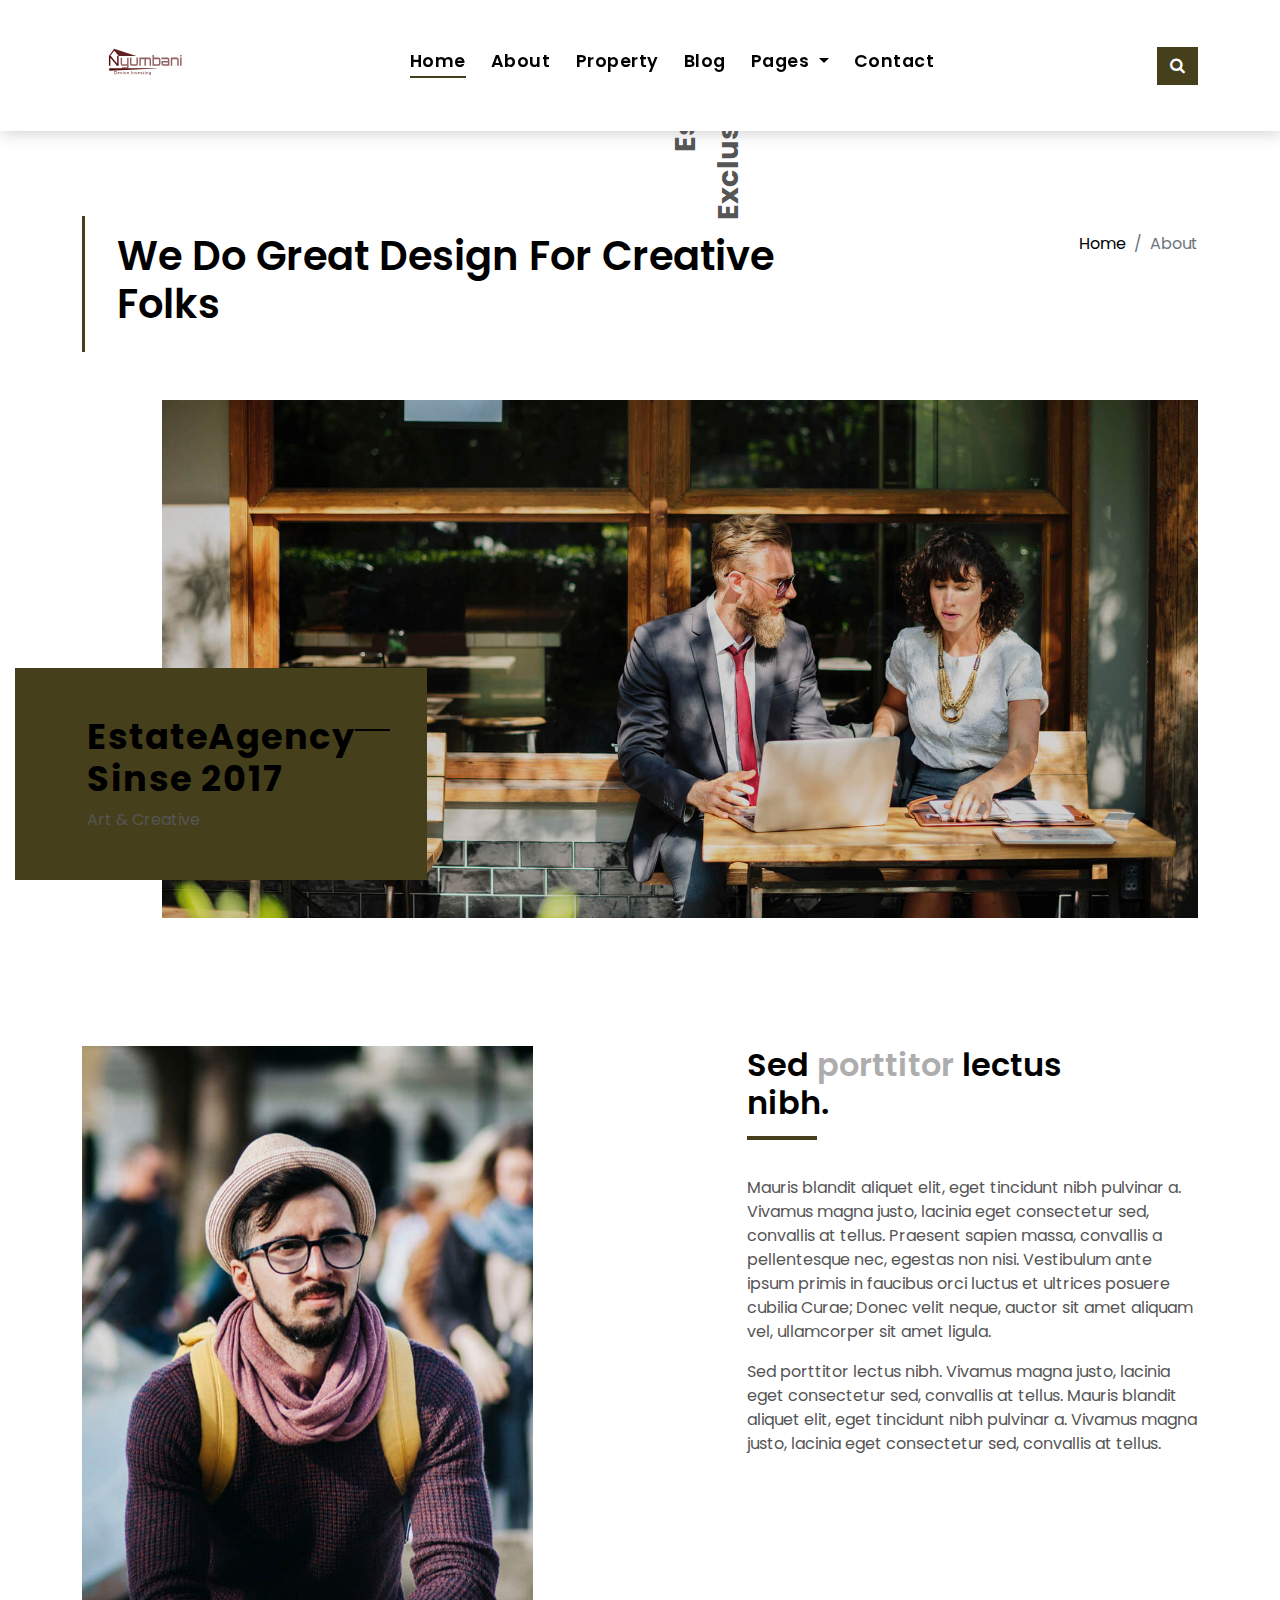
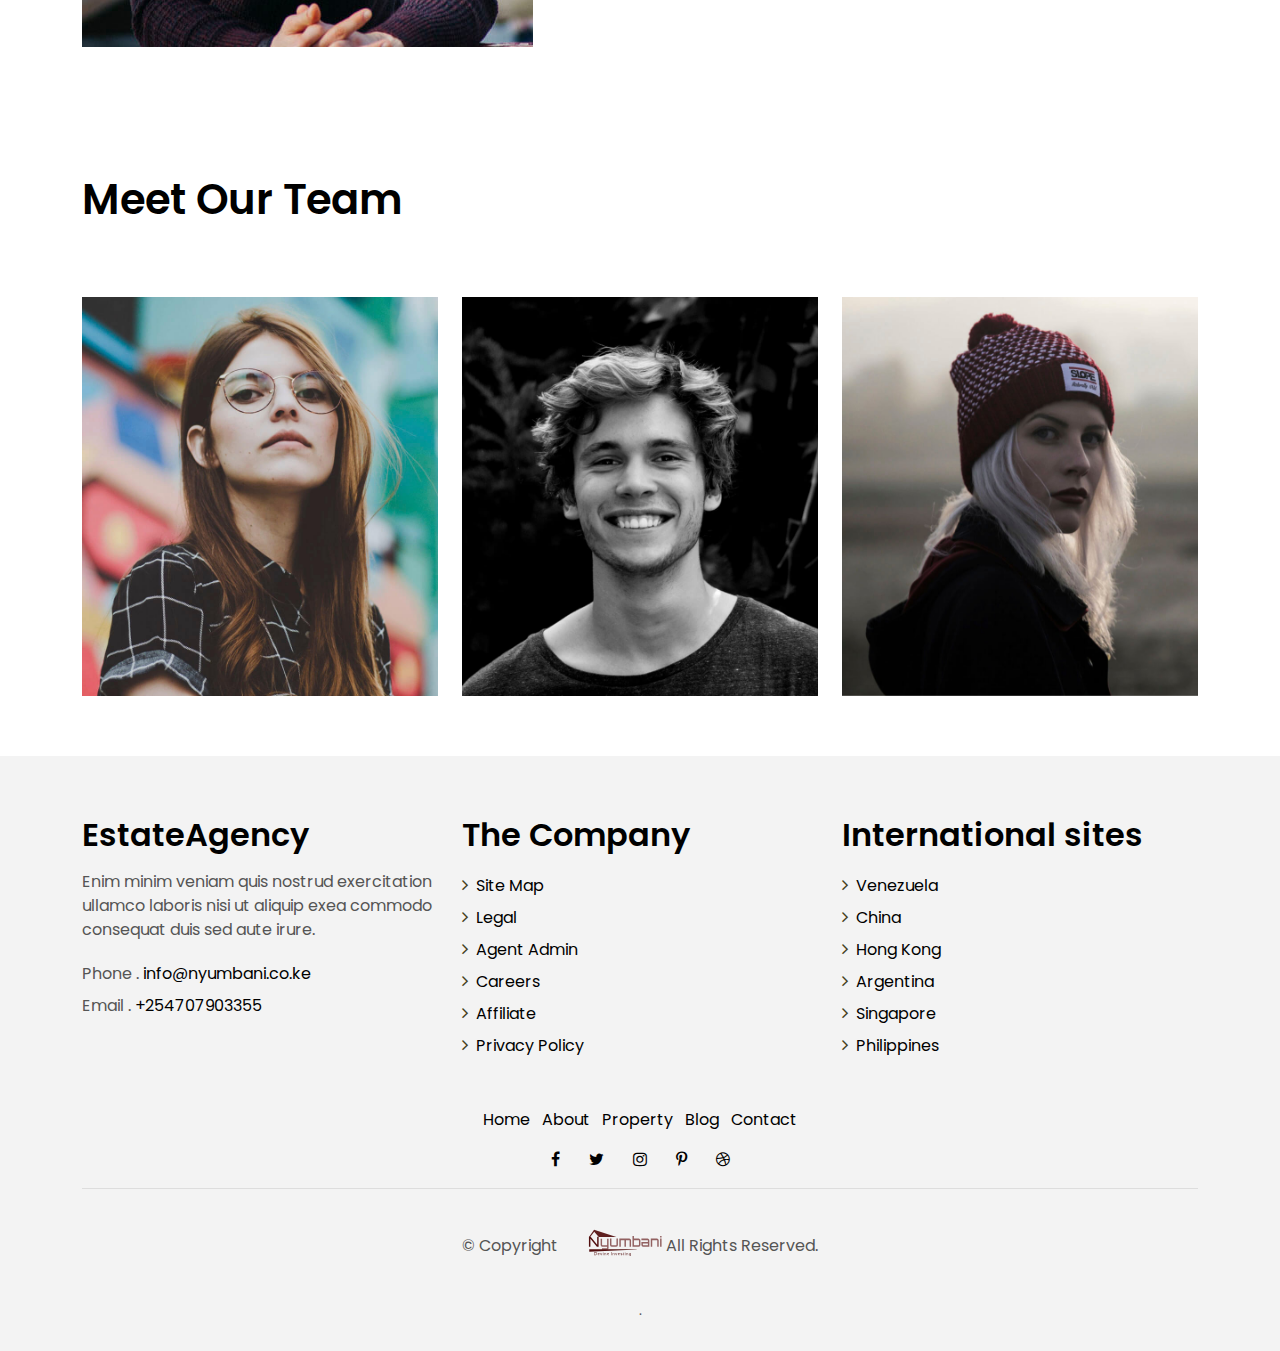
==== about.html @ 978a9ef7 "first commit" ====
<!DOCTYPE html>
<html lang="en">

<head>
  <meta charset="utf-8">
  <meta content="width=device-width, initial-scale=1.0" name="viewport">

  <title>EstateAgency Bootstrap Template - About</title>
  <meta content="" name="description">
  <meta content="" name="keywords">

  <!-- Favicons -->
  <link href="assets/img/mbani.svg" rel="icon">
  <link href="assets/img/mbani.svg" rel="apple-touch-icon">

  <!-- Google Fonts -->
  <link href="https://fonts.googleapis.com/css?family=Poppins:300,400,500,600,700" rel="stylesheet">

  <!-- Vendor CSS Files -->
  <link href="assets/vendor/bootstrap/css/bootstrap.min.css" rel="stylesheet">
  <link href="assets/vendor/ionicons/css/ionicons.min.css" rel="stylesheet">
  <link href="assets/vendor/animate.css/animate.min.css" rel="stylesheet">
  <link href="assets/vendor/font-awesome/css/font-awesome.min.css" rel="stylesheet">
  <link href="assets/vendor/owl.carousel/assets/owl.carousel.min.css" rel="stylesheet">

  <!-- Template Main CSS File -->
  <link href="assets/css/style.css" rel="stylesheet">

  <!-- =======================================================
  * Template Name: EstateAgency - v3.0.1
  * Template URL: https://bootstrapmade.com/real-estate-agency-bootstrap-template/
  * Author: BootstrapMade.com
  * License: https://bootstrapmade.com/license/
  ======================================================== -->
</head>

<body>

  <!-- ======= Property Search Section ======= -->
  <div class="click-closed"></div>
  <!--/ Form Search Star /-->
  <div class="box-collapse">
    <div class="title-box-d">
      <h3 class="title-d">Search Property</h3>
    </div>
    <span class="close-box-collapse right-boxed ion-ios-close"></span>
    <div class="box-collapse-wrap form">
      <form class="form-a">
        <div class="row">
          <div class="col-md-12 mb-2">
            <div class="form-group">
              <label class="pb-2" for="Type">Keyword</label>
              <input type="text" class="form-control form-control-lg form-control-a" placeholder="Keyword">
            </div>
          </div>
          <div class="col-md-6 mb-2">
            <div class="form-group mt-3">
              <label class="pb-2" for="Type">Type</label>
              <select class="form-control form-select form-control-a" id="Type">
                <option>All Type</option>
                <option>For Rent</option>
                <option>For Sale</option>
                <option>Open House</option>
              </select>
            </div>
          </div>
          <div class="col-md-6 mb-2">
            <div class="form-group mt-3">
              <label class="pb-2" for="city">City</label>
              <select class="form-control form-select form-control-a" id="city">
                <option>All City</option>
                <option>Alabama</option>
                <option>Arizona</option>
                <option>California</option>
                <option>Colorado</option>
              </select>
            </div>
          </div>
          <div class="col-md-6 mb-2">
            <div class="form-group mt-3">
              <label class="pb-2" for="bedrooms">Bedrooms</label>
              <select class="form-control form-select form-control-a" id="bedrooms">
                <option>Any</option>
                <option>01</option>
                <option>02</option>
                <option>03</option>
              </select>
            </div>
          </div>
          <div class="col-md-6 mb-2">
            <div class="form-group mt-3">
              <label class="pb-2" for="garages">Garages</label>
              <select class="form-control form-select form-control-a" id="garages">
                <option>Any</option>
                <option>01</option>
                <option>02</option>
                <option>03</option>
                <option>04</option>
              </select>
            </div>
          </div>
          <div class="col-md-6 mb-2">
            <div class="form-group mt-3">
              <label class="pb-2" for="bathrooms">Bathrooms</label>
              <select class="form-control form-select form-control-a" id="bathrooms">
                <option>Any</option>
                <option>01</option>
                <option>02</option>
                <option>03</option>
              </select>
            </div>
          </div>
          <div class="col-md-6 mb-2">
            <div class="form-group mt-3">
              <label class="pb-2" for="price">Min Price</label>
              <select class="form-control form-select form-control-a" id="price">
                <option>Unlimite</option>
                <option>$50,000</option>
                <option>$100,000</option>
                <option>$150,000</option>
                <option>$200,000</option>
              </select>
            </div>
          </div>
          <div class="col-md-12">
            <button type="submit" class="btn btn-b">Search Property</button>
          </div>
        </div>
      </form>
    </div>
  </div><!-- End Property Search Section -->>

  <!-- ======= Header/Navbar ======= -->
  <nav class="navbar navbar-default navbar-trans navbar-expand-lg fixed-top">
    <div class="container">
      <button class="navbar-toggler collapsed" type="button" data-bs-toggle="collapse" data-bs-target="#navbarDefault" aria-controls="navbarDefault" aria-expanded="false" aria-label="Toggle navigation">
        <span></span>
        <span></span>
        <span></span>
      </button>
<a href="index.html"><img src="assets/img/mbani.svg" alt="Realestate" width="100" height="75"></a>
      <button type="button" class="btn btn-link nav-search navbar-toggle-box-collapse d-md-none" data-bs-toggle="collapse" data-bs-target="#navbarTogglerDemo01" aria-expanded="false">
        <span class="fa fa-search" aria-hidden="true"></span>
      </button>
      <div class="navbar-collapse collapse justify-content-center" id="navbarDefault">
        <ul class="navbar-nav">
          <li class="nav-item">
            <a class="nav-link active" href="index.html">Home</a>
          </li>
          <li class="nav-item">
            <a class="nav-link" href="about.html">About</a>
          </li>
          <li class="nav-item">
            <a class="nav-link" href="property-grid.html">Property</a>
          </li>
          <li class="nav-item">
            <a class="nav-link" href="blog-grid.html">Blog</a>
          </li>
          <li class="nav-item dropdown">
            <a class="nav-link dropdown-toggle" href="#" id="navbarDropdown" role="button" data-bs-toggle="dropdown" aria-haspopup="true" aria-expanded="false">
              Pages
            </a>
            <div class="dropdown-menu" aria-labelledby="navbarDropdown">
              <a class="dropdown-item" href="property-single.html">Property Single</a>
              <a class="dropdown-item" href="blog-single.html">Blog Single</a>
              <a class="dropdown-item" href="agents-grid.html">Agents Grid</a>
              <a class="dropdown-item" href="agent-single.html">Agent Single</a>
            </div>
          </li>
          <li class="nav-item">
            <a class="nav-link" href="contact.html">Contact</a>
          </li>
        </ul>
      </div>
      <button type="button" class="btn btn-b-n navbar-toggle-box-collapse d-none d-md-block" data-bs-toggle="collapse" data-bs-target="#navbarTogglerDemo01" aria-expanded="false">
        <span class="fa fa-search" aria-hidden="true"></span>
      </button>
    </div>
  </nav><!-- End Header/Navbar -->

  <main id="main">

    <!-- ======= Intro Single ======= -->
    <section class="intro-single">
      <div class="container">
        <div class="row">
          <div class="col-md-12 col-lg-8">
            <div class="title-single-box">
              <h1 class="title-single">We Do Great Design For Creative Folks</h1>
            </div>
          </div>
          <div class="col-md-12 col-lg-4">
            <nav aria-label="breadcrumb" class="breadcrumb-box d-flex justify-content-lg-end">
              <ol class="breadcrumb">
                <li class="breadcrumb-item">
                  <a href="#">Home</a>
                </li>
                <li class="breadcrumb-item active" aria-current="page">
                  About
                </li>
              </ol>
            </nav>
          </div>
        </div>
      </div>
    </section><!-- End Intro Single-->

    <!-- ======= About Section ======= -->
    <section class="section-about">
      <div class="container">
        <div class="row">
          <div class="col-sm-12">
            <div class="about-img-box">
              <img src="assets/img/slide-about-1.jpg" alt="" class="img-fluid">
            </div>
            <div class="sinse-box">
              <h3 class="sinse-title">EstateAgency
                <span></span>
                <br> Sinse 2017
              </h3>
              <p>Art & Creative</p>
            </div>
          </div>
          <div class="col-md-12 section-t8">
            <div class="row">
              <div class="col-md-6 col-lg-5">
                <img src="assets/img/about-2.jpg" alt="" class="img-fluid">
              </div>
              <div class="col-lg-2  d-none d-lg-block">
                <div class="title-vertical d-flex justify-content-start">
                  <span>EstateAgency Exclusive Property</span>
                </div>
              </div>
              <div class="col-md-6 col-lg-5 section-md-t3">
                <div class="title-box-d">
                  <h3 class="title-d">Sed
                    <span class="color-d">porttitor</span> lectus
                    <br> nibh.
                  </h3>
                </div>
                <p class="color-text-a">
                  Mauris blandit aliquet elit, eget tincidunt nibh pulvinar a. Vivamus magna justo, lacinia eget
                  consectetur sed, convallis
                  at tellus. Praesent sapien massa, convallis a pellentesque nec, egestas non nisi. Vestibulum
                  ante ipsum primis in faucibus orci luctus et ultrices posuere cubilia Curae; Donec velit
                  neque, auctor sit amet aliquam vel, ullamcorper sit amet ligula.
                </p>
                <p class="color-text-a">
                  Sed porttitor lectus nibh. Vivamus magna justo, lacinia eget consectetur sed, convallis at tellus.
                  Mauris blandit aliquet
                  elit, eget tincidunt nibh pulvinar a. Vivamus magna justo, lacinia eget consectetur sed,
                  convallis at tellus.
                </p>
              </div>
            </div>
          </div>
        </div>
      </div>
    </section>

    <!-- =======Team Section ======= -->
    <section class="section-agents section-t8">
      <div class="container">
        <div class="row">
          <div class="col-md-12">
            <div class="title-wrap d-flex justify-content-between">
              <div class="title-box">
                <h2 class="title-a">Meet Our Team</h2>
              </div>
            </div>
          </div>
        </div>
        <div class="row">
          <div class="col-md-4">
            <div class="card-box-d">
              <div class="card-img-d">
                <img src="assets/img/agent-7.jpg" alt="" class="img-d img-fluid">
              </div>
              <div class="card-overlay card-overlay-hover">
                <div class="card-header-d">
                  <div class="card-title-d align-self-center">
                    <h3 class="title-d">
                      <a href="agent-single.html" class="link-two">Margaret Sotillo
                        <br> Escala</a>
                    </h3>
                  </div>
                </div>
                <div class="card-body-d">
                  <p class="content-d color-text-a">
                    Sed porttitor lectus nibh, Cras ultricies ligula sed magna dictum porta two.
                  </p>
                  <div class="info-agents color-a">
                    <p>
                      <strong>Phone: </strong> +254707903355
                    </p>
                    <p>
                      <strong>Email: </strong> agents@example.com
                    </p>
                  </div>
                </div>
                <div class="card-footer-d">
                  <div class="socials-footer d-flex justify-content-center">
                    <ul class="list-inline">
                      <li class="list-inline-item">
                        <a href="#" class="link-one">
                          <i class="fa fa-facebook" aria-hidden="true"></i>
                        </a>
                      </li>
                      <li class="list-inline-item">
                        <a href="#" class="link-one">
                          <i class="fa fa-twitter" aria-hidden="true"></i>
                        </a>
                      </li>
                      <li class="list-inline-item">
                        <a href="#" class="link-one">
                          <i class="fa fa-instagram" aria-hidden="true"></i>
                        </a>
                      </li>
                      <li class="list-inline-item">
                        <a href="#" class="link-one">
                          <i class="fa fa-pinterest-p" aria-hidden="true"></i>
                        </a>
                      </li>
                      <li class="list-inline-item">
                        <a href="#" class="link-one">
                          <i class="fa fa-dribbble" aria-hidden="true"></i>
                        </a>
                      </li>
                    </ul>
                  </div>
                </div>
              </div>
            </div>
          </div>
          <div class="col-md-4">
            <div class="card-box-d">
              <div class="card-img-d">
                <img src="assets/img/agent-6.jpg" alt="" class="img-d img-fluid">
              </div>
              <div class="card-overlay card-overlay-hover">
                <div class="card-header-d">
                  <div class="card-title-d align-self-center">
                    <h3 class="title-d">
                      <a href="agent-single.html" class="link-two">Stiven Spilver
                        <br> Darw</a>
                    </h3>
                  </div>
                </div>
                <div class="card-body-d">
                  <p class="content-d color-text-a">
                    Sed porttitor lectus nibh, Cras ultricies ligula sed magna dictum porta two.
                  </p>
                  <div class="info-agents color-a">
                    <p>
                      <strong>Phone: </strong> +254707903355
                    </p>
                    <p>
                      <strong>Email: </strong> agents@example.com
                    </p>
                  </div>
                </div>
                <div class="card-footer-d">
                  <div class="socials-footer d-flex justify-content-center">
                    <ul class="list-inline">
                      <li class="list-inline-item">
                        <a href="#" class="link-one">
                          <i class="fa fa-facebook" aria-hidden="true"></i>
                        </a>
                      </li>
                      <li class="list-inline-item">
                        <a href="#" class="link-one">
                          <i class="fa fa-twitter" aria-hidden="true"></i>
                        </a>
                      </li>
                      <li class="list-inline-item">
                        <a href="#" class="link-one">
                          <i class="fa fa-instagram" aria-hidden="true"></i>
                        </a>
                      </li>
                      <li class="list-inline-item">
                        <a href="#" class="link-one">
                          <i class="fa fa-pinterest-p" aria-hidden="true"></i>
                        </a>
                      </li>
                      <li class="list-inline-item">
                        <a href="#" class="link-one">
                          <i class="fa fa-dribbble" aria-hidden="true"></i>
                        </a>
                      </li>
                    </ul>
                  </div>
                </div>
              </div>
            </div>
          </div>
          <div class="col-md-4">
            <div class="card-box-d">
              <div class="card-img-d">
                <img src="assets/img/agent-5.jpg" alt="" class="img-d img-fluid">
              </div>
              <div class="card-overlay card-overlay-hover">
                <div class="card-header-d">
                  <div class="card-title-d align-self-center">
                    <h3 class="title-d">
                      <a href="agent-single.html" class="link-two">Emma Toledo
                        <br> Cascada</a>
                    </h3>
                  </div>
                </div>
                <div class="card-body-d">
                  <p class="content-d color-text-a">
                    Sed porttitor lectus nibh, Cras ultricies ligula sed magna dictum porta two.
                  </p>
                  <div class="info-agents color-a">
                    <p>
                      <strong>Phone: </strong> +254707903355
                    </p>
                    <p>
                      <strong>Email: </strong> agents@example.com
                    </p>
                  </div>
                </div>
                <div class="card-footer-d">
                  <div class="socials-footer d-flex justify-content-center">
                    <ul class="list-inline">
                      <li class="list-inline-item">
                        <a href="#" class="link-one">
                          <i class="fa fa-facebook" aria-hidden="true"></i>
                        </a>
                      </li>
                      <li class="list-inline-item">
                        <a href="#" class="link-one">
                          <i class="fa fa-twitter" aria-hidden="true"></i>
                        </a>
                      </li>
                      <li class="list-inline-item">
                        <a href="#" class="link-one">
                          <i class="fa fa-instagram" aria-hidden="true"></i>
                        </a>
                      </li>
                      <li class="list-inline-item">
                        <a href="#" class="link-one">
                          <i class="fa fa-pinterest-p" aria-hidden="true"></i>
                        </a>
                      </li>
                      <li class="list-inline-item">
                        <a href="#" class="link-one">
                          <i class="fa fa-dribbble" aria-hidden="true"></i>
                        </a>
                      </li>
                    </ul>
                  </div>
                </div>
              </div>
            </div>
          </div>
        </div>
      </div>
    </section><!-- End About Section-->

  </main><!-- End #main -->

  <!-- ======= Footer ======= -->
  <section class="section-footer">
    <div class="container">
      <div class="row">
        <div class="col-sm-12 col-md-4">
          <div class="widget-a">
            <div class="w-header-a">
              <h3 class="w-title-a text-brand">EstateAgency</h3>
            </div>
            <div class="w-body-a">
              <p class="w-text-a color-text-a">
                Enim minim veniam quis nostrud exercitation ullamco laboris nisi ut aliquip exea commodo consequat duis
                sed aute irure.
              </p>
            </div>
            <div class="w-footer-a">
              <ul class="list-unstyled">
                <li class="color-a">
                  <span class="color-text-a">Phone .</span> info@nyumbani.co.ke
                </li>
                <li class="color-a">
                  <span class="color-text-a">Email .</span> +254707903355
                </li>
              </ul>
            </div>
          </div>
        </div>
        <div class="col-sm-12 col-md-4 section-md-t3">
          <div class="widget-a">
            <div class="w-header-a">
              <h3 class="w-title-a text-brand">The Company</h3>
            </div>
            <div class="w-body-a">
              <div class="w-body-a">
                <ul class="list-unstyled">
                  <li class="item-list-a">
                    <i class="fa fa-angle-right"></i> <a href="#">Site Map</a>
                  </li>
                  <li class="item-list-a">
                    <i class="fa fa-angle-right"></i> <a href="#">Legal</a>
                  </li>
                  <li class="item-list-a">
                    <i class="fa fa-angle-right"></i> <a href="#">Agent Admin</a>
                  </li>
                  <li class="item-list-a">
                    <i class="fa fa-angle-right"></i> <a href="#">Careers</a>
                  </li>
                  <li class="item-list-a">
                    <i class="fa fa-angle-right"></i> <a href="#">Affiliate</a>
                  </li>
                  <li class="item-list-a">
                    <i class="fa fa-angle-right"></i> <a href="#">Privacy Policy</a>
                  </li>
                </ul>
              </div>
            </div>
          </div>
        </div>
        <div class="col-sm-12 col-md-4 section-md-t3">
          <div class="widget-a">
            <div class="w-header-a">
              <h3 class="w-title-a text-brand">International sites</h3>
            </div>
            <div class="w-body-a">
              <ul class="list-unstyled">
                <li class="item-list-a">
                  <i class="fa fa-angle-right"></i> <a href="#">Venezuela</a>
                </li>
                <li class="item-list-a">
                  <i class="fa fa-angle-right"></i> <a href="#">China</a>
                </li>
                <li class="item-list-a">
                  <i class="fa fa-angle-right"></i> <a href="#">Hong Kong</a>
                </li>
                <li class="item-list-a">
                  <i class="fa fa-angle-right"></i> <a href="#">Argentina</a>
                </li>
                <li class="item-list-a">
                  <i class="fa fa-angle-right"></i> <a href="#">Singapore</a>
                </li>
                <li class="item-list-a">
                  <i class="fa fa-angle-right"></i> <a href="#">Philippines</a>
                </li>
              </ul>
            </div>
          </div>
        </div>
      </div>
    </div>
  </section>
  <footer>
    <div class="container">
      <div class="row">
        <div class="col-md-12">
          <nav class="nav-footer">
            <ul class="list-inline">
              <li class="list-inline-item">
                <a href="#">Home</a>
              </li>
              <li class="list-inline-item">
                <a href="#">About</a>
              </li>
              <li class="list-inline-item">
                <a href="#">Property</a>
              </li>
              <li class="list-inline-item">
                <a href="#">Blog</a>
              </li>
              <li class="list-inline-item">
                <a href="#">Contact</a>
              </li>
            </ul>
          </nav>
          <div class="socials-a">
            <ul class="list-inline">
              <li class="list-inline-item">
                <a href="#">
                  <i class="fa fa-facebook" aria-hidden="true"></i>
                </a>
              </li>
              <li class="list-inline-item">
                <a href="#">
                  <i class="fa fa-twitter" aria-hidden="true"></i>
                </a>
              </li>
              <li class="list-inline-item">
                <a href="#">
                  <i class="fa fa-instagram" aria-hidden="true"></i>
                </a>
              </li>
              <li class="list-inline-item">
                <a href="#">
                  <i class="fa fa-pinterest-p" aria-hidden="true"></i>
                </a>
              </li>
              <li class="list-inline-item">
                <a href="#">
                  <i class="fa fa-dribbble" aria-hidden="true"></i>
                </a>
              </li>
            </ul>
          </div>
          <div class="copyright-footer">
            <p class="copyright color-text-a">
              &copy; Copyright
                            <span class="color-a"><a href="index.html"><img src="assets/img/mbani.svg" alt="Realestate" width="100" height="75"></a></span> All Rights Reserved.

            </p>
          </div>
          <div class="credits">
        .
          </div>
        </div>
      </div>
    </div>
  </footer><!-- End  Footer -->

  <a href="#" class="back-to-top"><i class="fa fa-chevron-up"></i></a>
  <div id="preloader"></div>

  <!-- Vendor JS Files -->
  <script src="assets/vendor/jquery/jquery.min.js"></script>
  <script src="assets/vendor/bootstrap/js/bootstrap.bundle.min.js"></script>
  <script src="assets/vendor/jquery.easing/jquery.easing.min.js"></script>
  <script src="assets/vendor/php-email-form/validate.js"></script>
  <script src="assets/vendor/owl.carousel/owl.carousel.min.js"></script>
  <script src="assets/vendor/scrollreveal/scrollreveal.min.js"></script>

  <!-- Template Main JS File -->
  <script src="assets/js/main.js"></script>

</body>

</html>
---- assets/css/style.css ----
/**
* Template Name: EstateAgency - v3.0.1
* Template URL: https://bootstrapmade.com/real-estate-agency-bootstrap-template/
* Author: BootstrapMade.com
* License: https://bootstrapmade.com/license/
*/

/*--------------------------------------------------------------
# General
--------------------------------------------------------------*/
body {
  font-family: 'Poppins', sans-serif;
  color: #555555;
}

h1,
h2,
h3,
h4,
h5,
h6 {
  color: #000000;
}

a {
  color: #000000;
  text-decoration: none;
  transition: all .5s ease;
}

a:hover {
  color: #463f1b;
  text-decoration: none;
}

.link-two {
  color: #000000;
  transition: all .5s ease;
}

.link-two:hover {
  text-decoration: underline;
  color: #000000;
}

.link-one {
  color: #000000;
  transition: all .5s ease;
}

.link-one:hover {
  color: #000000;
  text-decoration: none;
}

.link-icon {
  color: #000000;
  font-weight: 500;
}

.link-icon span {
  font-size: 14px;
  padding-left: 4px;
  vertical-align: middle;
}

.link-a {
  text-decoration: none;
  color: #ffffff;
  text-decoration: none;
}

@media (min-width: 768px) {
  .link-a {
    font-size: .9rem;
  }
}

@media (min-width: 992px) {
  .link-a {
    font-size: 1rem;
  }
}

.link-a:hover {
  color: #ffffff;
  text-decoration: none;
}

.link-a span {
  font-size: 18px;
  vertical-align: middle;
  margin-left: 5px;
}

@media (min-width: 768px) {
  .link-a span {
    font-size: 1.5rem;
  }
}

@media (min-width: 992px) {
  .link-a span {
    font-size: 18px;
  }
}

.text-brand {
  color: #000000;
  font-size: 2rem;
  font-weight: 600;
}

@media (max-width: 767px) {
  .text-brand {
    font-size: 1.8rem;
  }
}

.color-a {
  text-decoration: none;
  color: #000000;
}

.color-b {
  color: #463f1b;
}

.color-d {
  color: #adadad;
}

.color-text-a {
  text-decoration: none;
  color: #555555;
}

.no-margin {
  margin: 0;
}

@media (prefers-reduced-motion: no-preference) {
  :root {
    scroll-behavior: auto;
  }
}

/*------/ Nav Pills  /------*/
.nav-pills-a {
  text-decoration: none;
}

.nav-pills-a.nav-pills .nav-link {
  color: #000000;
  position: relative;
  font-weight: 600;
}

.nav-pills-a.nav-pills .nav-link.active {
  background-color: transparent;
}

.nav-pills-a.nav-pills .nav-link.active:after {
  content: '';
  position: absolute;
  left: 0;
  bottom: -1px;
  width: 100%;
  height: 2px;
  background-color: #463f1b;
  z-index: 2;
}

/*------/ Bg Image /------*/
.bg-image {
  background-repeat: no-repeat;
  background-attachment: fixed;
  background-size: cover;
  background-position: center center;
}

/*------/ List a /------*/
.list-a {
  text-decoration: none;
  display: inline-block;
  line-height: 2;
  padding: 0;
  list-style: none;
}

.list-a li {
  position: relative;
  width: 50%;
  float: left;
  padding-left: 25px;
  padding-right: 5px;
}

@media (min-width: 992px) {
  .list-a li {
    width: 33.333%;
  }
}

.list-a li:before {
  content: '';
  width: 10px;
  height: 2px;
  position: absolute;
  background-color: #313131;
  top: 15px;
  left: 0;
}

/*------/ Pagination-a /------*/
.pagination-a {
  text-decoration: none;
}

.pagination-a .pagination .page-link {
  margin: 0 .2rem;
  border-color: transparent;
  padding: .5rem .8rem;
  color: #000000;
}

.pagination-a .pagination .page-link:hover, .pagination-a .pagination .page-link:active, .pagination-a .pagination .page-link:focus {
  background-color: #463f1b;
}

.pagination-a .pagination .page-link span {
  font-size: 1.2rem;
}

.pagination-a .pagination .next .page-link {
  padding: .4rem .9rem;
}

.pagination-a .pagination .page-item:last-child .page-link {
  border-top-right-radius: 0;
  border-bottom-right-radius: 0;
}

.pagination-a .pagination .page-item:first-child .page-link {
  border-top-left-radius: 0;
  border-bottom-left-radius: 0;
}

.pagination-a .pagination .page-item.disabled .page-link {
  padding: .4rem .9rem;
  color: #555555;
}

.pagination-a .pagination .page-item.active .page-link {
  background-color: #463f1b;
}

.a {
  text-decoration: none;
  color: #463f1b;
  font-size: 1.3rem;
}

/*------/ Icon Box /------*/
.icon-box .icon-box-icon {
  display: table-cell;
  vertical-align: top;
  font-size: 36px;
  color: #000000;
  width: 50px;
  padding-top: 8px;
}

.icon-box .icon-box-content {
  padding-top: 18px;
}

/*------/ Space Padding /------*/
.section-t8 {
  padding-top: 8rem;
}

@media (max-width: 767px) {
  .section-t8 {
    padding-top: 4rem;
  }
}

.section-t4 {
  padding-top: 4rem;
}

@media (max-width: 767px) {
  .section-t4 {
    padding-top: 2rem;
  }
}

.section-t3 {
  padding-top: 3rem;
}

@media (max-width: 767px) {
  .section-md-t3 {
    padding-top: 3rem;
  }
}

.section-b2 {
  padding-bottom: 2rem;
}

.section-tb85 {
  padding: 8rem 0 5rem 0;
}

@media (max-width: 767px) {
  .section-tb85 {
    padding: 4rem 0 2.5rem 0;
  }
}

/*------/ Title /------*/
.title-wrap {
  padding-bottom: 4rem;
}

.title-a {
  text-decoration: none;
  font-size: 2.6rem;
  font-weight: 600;
}

.title-link {
  font-size: 1.2rem;
  font-weight: 300;
  padding-top: 1.2rem;
}

.title-link a {
  text-decoration: none;
  color: #313131;
}

.title-link span {
  font-size: 20px;
  padding-left: 4px;
  vertical-align: middle;
}

.title-box-d {
  padding-bottom: 1.8rem;
  margin-bottom: 1rem;
  position: relative;
}

.title-box-d .title-d {
  font-weight: 600;
  font-size: 2rem;
}

.title-box-d .title-d:after {
  content: '';
  position: absolute;
  width: 70px;
  height: 4px;
  background-color: #463f1b;
  bottom: 20px;
  left: 0;
}

/*------/ Display Table & Table Cell /------*/
.display-table {
  width: 100%;
  height: 100%;
  display: table;
}

.table-cell {
  display: table-cell;
  vertical-align: middle;
}

/*------/ Ul Resect /------*/
.ul-resect ul, .list-a ul, .box-comments ul {
  list-style: none;
  padding-left: 0;
  margin-bottom: 0;
}

/*------/ Overlay /------*/
.overlay-a {
  text-decoration: none;
  background: linear-gradient(to bottom, rgba(0, 0, 0, 0) 0%, rgba(0, 0, 0, 0.2) 27%, rgba(0, 0, 0, 0.65) 90%);
}

.overlay {
  position: absolute;
  top: 0;
  left: 0px;
  padding: 0;
  height: 100%;
  width: 100%;
}

/*------/ Owl carousel /------*/
.owl-theme .owl-dots {
  text-align: center;
  margin-top: 18px;
}

.owl-theme .owl-dots .owl-dot {
  display: inline-block;
}

.owl-theme .owl-dots .owl-dot span {
  width: 16px;
  height: 9px;
  margin: 5px 5px;
  background: #000000;
  border: 0px solid #000000;
  display: block;
  transition: all 0.6s ease-in-out;
  cursor: pointer;
  border-radius: 0px;
}

.owl-theme .owl-dots .owl-dot:hover span {
  background-color: #463f1b;
}

.owl-theme .owl-dots .owl-dot.active span {
  background-color: #463f1b;
  width: 35px;
}

.owl-arrow .owl-nav {
  position: absolute;
  top: 0;
  right: 0;
  font-size: 1.8rem;
}

.owl-arrow .owl-nav .owl-prev,
.owl-arrow .owl-nav .owl-next {
  display: inline-block;
  transition: all 0.6s ease-in-out;
  color: #000000;
}

.owl-arrow .owl-nav .owl-prev.disabled,
.owl-arrow .owl-nav .owl-next.disabled {
  transition: all 0.6s ease-in-out;
  color: #adadad;
}

.owl-arrow .owl-nav .owl-next {
  margin-left: 15px;
}

.nav-arrow-a {
  text-decoration: none;
}

.nav-arrow-a .owl-arrow .owl-nav {
  font-size: 1.8rem;
  margin-top: -110px;
}

.nav-arrow-a .owl-arrow .owl-nav .owl-next {
  margin-left: 15px;
}

.nav-arrow-b .owl-arrow .owl-nav {
  position: absolute;
  top: 0;
  right: 0;
  font-size: 1.2rem;
}

.nav-arrow-b .owl-arrow .owl-nav .owl-prev,
.nav-arrow-b .owl-arrow .owl-nav .owl-next {
  padding: .7rem 1.5rem !important;
  display: inline-block;
  transition: all 0.6s ease-in-out;
  color: #ffffff;
  background-color: #463f1b;
  opacity: .9;
}

.nav-arrow-b .owl-arrow .owl-nav .owl-prev.disabled,
.nav-arrow-b .owl-arrow .owl-nav .owl-next.disabled {
  transition: all 0.6s ease-in-out;
  color: #ffffff;
}

.nav-arrow-b .owl-arrow .owl-nav .owl-prev:hover,
.nav-arrow-b .owl-arrow .owl-nav .owl-next:hover {
  background-color: #26a356;
}

.nav-arrow-b .owl-arrow .owl-nav .owl-next {
  margin-left: 0px;
}

/*------/ Socials /------*/
.socials-a {
  text-decoration: none;
}

.socials-a .list-inline-item:not(:last-child) {
  margin-right: 25px;
}

/* Back to top button */
.back-to-top {
  position: fixed;
  display: none;
  background: #463f1b;
  color: #fff;
  width: 44px;
  height: 44px;
  text-align: center;
  line-height: 1;
  font-size: 16px;
  border-radius: 50%;
  right: 15px;
  bottom: 15px;
  transition: background 0.5s;
  z-index: 11;
}

.back-to-top i {
  padding-top: 12px;
  color: #fff;
}

@media (max-width: 768px) {
  .back-to-top {
    bottom: 15px;
  }
}

/* Prelaoder */
#preloader {
  position: fixed;
  top: 0;
  left: 0;
  right: 0;
  bottom: 0;
  z-index: 9999;
  overflow: hidden;
  background: #fff;
}

#preloader:before {
  content: "";
  position: fixed;
  top: calc(50% - 30px);
  left: calc(50% - 30px);
  border: 6px solid #f2f2f2;
  border-top: 6px solid #463f1b;
  border-radius: 50%;
  width: 60px;
  height: 60px;
  -webkit-animation: animate-preloader 1s linear infinite;
  animation: animate-preloader 1s linear infinite;
}

@-webkit-keyframes animate-preloader {
  0% {
    transform: rotate(0deg);
  }
  100% {
    transform: rotate(360deg);
  }
}

@keyframes animate-preloader {
  0% {
    transform: rotate(0deg);
  }
  100% {
    transform: rotate(360deg);
  }
}

/*======================================
//--//-->   BUTTON
======================================*/
.btn {
  transition: .5s ease;
}

.btn.btn-a, .btn.btn-b {
  border-radius: 0;
  padding: 1rem 3rem;
  letter-spacing: .05rem;
}

.btn.btn-a {
  text-decoration: none;
  background-color: #000000;
  color: #ffffff;
}

.btn.btn-a:hover {
  background-color: #463f1b;
  color: #000000;
}

.btn.btn-b {
  background-color: #463f1b;
  color: #000000;
}

.btn.btn-b:hover {
  background-color: #000000;
  color: #ffffff;
}

.btn.btn-b-n {
  background-color: #463f1b;
  color: #ffffff;
  border-radius: 0;
}

.btn.btn-b-n:hover {
  background-color: #26a356;
  color: #ffffff;
}

/*--------------------------------------------------------------
# Navbar
--------------------------------------------------------------*/
.navbar-default {
  transition: all .5s ease-in-out;
  background-color: #ffffff;
  padding-top: 28px;
  padding-bottom: 28px;
  -webkit-backface-visibility: hidden;
  backface-visibility: hidden;
  box-shadow: 1px 2px 15px rgba(100, 100, 100, 0.3);
}

.navbar-default .nav-search {
  color: #000000;
  font-size: 1.5rem;
}

.navbar-default.navbar-reduce {
  box-shadow: 1px 2px 15px rgba(100, 100, 100, 0.3);
}

.navbar-default.navbar-trans, .navbar-default.navbar-reduce {
  -webkit-backface-visibility: hidden;
  backface-visibility: hidden;
}

.navbar-default.navbar-trans .nav-item, .navbar-default.navbar-reduce .nav-item {
  position: relative;
  padding-right: 10px;
  padding-bottom: 8px;
  margin-left: 0;
}

@media (min-width: 768px) {
  .navbar-default.navbar-trans .nav-item, .navbar-default.navbar-reduce .nav-item {
    margin-left: 15px;
  }
}

.navbar-default.navbar-trans .nav-link, .navbar-default.navbar-reduce .nav-link {
  font-size: 1.1rem;
  color: #000000;
  font-weight: 600;
  letter-spacing: 0.030em;
  transition: all 0.1s ease-in-out;
  position: relative;
  padding-left: 0;
  padding-right: 0;
}

.navbar-default.navbar-trans .nav-link:before, .navbar-default.navbar-reduce .nav-link:before {
  content: '';
  position: absolute;
  bottom: 5px;
  left: 0;
  width: 100%;
  height: 2px;
  z-index: 0;
  background-color: #463f1b;
  transform: scaleX(0);
  transform-origin: right;
  transition: transform .2s ease-out, opacity .2s ease-out 0.3s;
}

.navbar-default.navbar-trans .nav-link:hover, .navbar-default.navbar-reduce .nav-link:hover {
  color: #000000;
}

.navbar-default.navbar-trans .nav-link:hover:before, .navbar-default.navbar-reduce .nav-link:hover:before {
  transform: scaleX(1);
  transform-origin: left;
}

.navbar-default.navbar-trans .show > .nav-link:before,
.navbar-default.navbar-trans .active > .nav-link:before,
.navbar-default.navbar-trans .nav-link.show:before,
.navbar-default.navbar-trans .nav-link.active:before, .navbar-default.navbar-reduce .show > .nav-link:before,
.navbar-default.navbar-reduce .active > .nav-link:before,
.navbar-default.navbar-reduce .nav-link.show:before,
.navbar-default.navbar-reduce .nav-link.active:before {
  transform: scaleX(1);
}

.navbar-default.navbar-trans .nav-link:before {
  background-color: #463f1b;
}

.navbar-default.navbar-trans .nav-link:hover {
  color: #000000;
}

.navbar-default.navbar-trans .show > .nav-link,
.navbar-default.navbar-trans .active > .nav-link,
.navbar-default.navbar-trans .nav-link.show,
.navbar-default.navbar-trans .nav-link.active {
  color: #000000;
}

.navbar-default.navbar-reduce {
  transition: all .5s ease-in-out;
  padding-top: 19px;
  padding-bottom: 19px;
}

.navbar-default.navbar-reduce .nav-link {
  color: #000000;
}

.navbar-default.navbar-reduce .nav-link:before {
  background-color: #463f1b;
}

.navbar-default.navbar-reduce .nav-link:hover {
  color: #000000;
}

.navbar-default.navbar-reduce .show > .nav-link,
.navbar-default.navbar-reduce .active > .nav-link,
.navbar-default.navbar-reduce .nav-link.show,
.navbar-default.navbar-reduce .nav-link.active {
  color: #000000;
}

.navbar-default.navbar-reduce .navbar-brand {
  color: #000000;
}

.navbar-default .dropdown .dropdown-menu {
  border-top: 0;
  border-left: 4px solid #463f1b;
  border-right: 0;
  border-bottom: 0;
  transform: translate3d(0px, 40px, 0px);
  opacity: 0;
  filter: alpha(opacity=0);
  visibility: hidden;
  transition: all 0.5s cubic-bezier(0.3, 0.65, 0.355, 1) 0s, opacity 0.31s ease 0s, height 0s linear 0.36s;
  margin: 0;
  border-radius: 0;
  padding: 12px 0;
}

@media (min-width: 768px) {
  .navbar-default .dropdown .dropdown-menu {
    border-top: 4px solid #463f1b;
    border-left: 0;
    display: block;
    position: absolute;
    box-shadow: 0 2px rgba(17, 16, 15, 0.1), 0 2px 10px rgba(20, 19, 18, 0.1);
  }
}

.navbar-default .dropdown .dropdown-menu .dropdown-item {
  padding: 12px 18px;
  transition: all 500ms ease;
  font-weight: 600;
  min-width: 220px;
}

.navbar-default .dropdown .dropdown-menu .dropdown-item:hover {
  background-color: #ffffff;
  color: #463f1b;
  transition: all 500ms ease;
}

.navbar-default .dropdown .dropdown-menu .dropdown-item.active {
  background-color: #ffffff;
  color: #463f1b;
}

.navbar-default .dropdown:hover .dropdown-menu {
  transform: translate3d(0px, 0px, 0px);
  visibility: visible;
  opacity: 1;
  filter: alpha(opacity=1);
}

/*------/ Hamburger Navbar /------*/
.navbar-toggler {
  position: relative;
}

.navbar-toggler:focus,
.navbar-toggler:active {
  outline: 0;
}

.navbar-toggler span {
  display: block;
  background-color: #000000;
  height: 3px;
  width: 25px;
  margin-top: 4px;
  margin-bottom: 4px;
  transform: rotate(0deg);
  left: 0;
  opacity: 1;
}

.navbar-toggler span:nth-child(1),
.navbar-toggler span:nth-child(3) {
  transition: transform .35s ease-in-out;
}

.navbar-toggler:not(.collapsed) span:nth-child(1) {
  position: absolute;
  left: 12px;
  top: 10px;
  transform: rotate(135deg);
  opacity: 0.9;
}

.navbar-toggler:not(.collapsed) span:nth-child(2) {
  height: 12px;
  visibility: hidden;
  background-color: transparent;
}

.navbar-toggler:not(.collapsed) span:nth-child(3) {
  position: absolute;
  left: 12px;
  top: 10px;
  transform: rotate(-135deg);
  opacity: 0.9;
}

/*======================================
//--//-->   BOX COLAPSE
======================================*/
.box-collapse {
  position: fixed;
  top: 0;
  bottom: 0;
  right: 0;
  width: 100%;
  z-index: 1040;
  background-color: #ffffff;
  transform: translateX(100%);
  transition: all 0.6s ease;
}

@media (min-width: 768px) {
  .box-collapse {
    width: 50%;
  }
}

.box-collapse .title-box-d {
  top: 30px;
  left: 60px;
  opacity: 0;
  transition: all 1s ease;
  transition-delay: .3s;
}

@media (max-width: 575px) {
  .box-collapse .title-box-d {
    left: 35px;
  }
}

@media (max-width: 575px) {
  .box-collapse .title-box-d .title-d {
    font-size: 1.3rem;
  }
}

.box-collapse-wrap {
  opacity: 0;
  position: absolute;
  left: 0;
  top: 6.5rem;
  bottom: 5rem;
  padding-left: 10%;
  padding-right: 10%;
  overflow-x: hidden;
  overflow-y: auto;
  margin: 0;
  transform: translateY(3rem);
  transition: transform 0.5s 0.5s ease, opacity 0.5s 0.5s ease;
}

.box-collapse-open .click-closed {
  visibility: visible;
}

.box-collapse-open .box-collapse {
  transform: translateX(0);
  box-shadow: 0 0 65px rgba(0, 0, 0, 0.07);
  opacity: 1;
}

.box-collapse-open .box-collapse .title-box-d {
  transform: translate(0);
  opacity: 1;
}

.box-collapse-open .box-collapse-wrap {
  transform: translate(0);
  opacity: 1;
}

.box-collapse-closed .box-collapse {
  opacity: .7;
  transition-delay: 0s;
}

.box-collapse-closed .box-collapse .title-box-d {
  opacity: 0;
  transition-delay: 0s;
}

.box-collapse-closed .box-collapse .form-a {
  opacity: 0;
  transition-delay: 0s;
}

.click-closed {
  position: fixed;
  top: 0;
  left: 0;
  width: 100%;
  height: 100%;
  visibility: hidden;
  z-index: 1035;
  background-color: #000000;
  opacity: .4;
}

.close-box-collapse {
  position: absolute;
  z-index: 1050;
  top: 2rem;
  font-size: 3.5rem;
  line-height: 1;
  color: #000000;
  cursor: pointer;
  transition: all 0.3s ease;
}

.right-boxed {
  right: 4.2857rem;
}

/*--------------------------------------------------------------
# Hero Section
--------------------------------------------------------------*/
.intro {
  height: 100vh;
  position: relative;
  color: #ffffff;
}

.intro .owl-theme .owl-dots {
  position: absolute;
  bottom: 70px;
  right: 50px;
}

@media (min-width: 768px) {
  .intro .owl-theme .owl-dots {
    right: 200px;
  }
}

.intro .owl-theme .owl-dots .owl-dot span {
  background: #ffffff;
  border: 0px solid #ffffff;
}

.intro .owl-theme .owl-dots .owl-dot:hover span {
  background-color: #463f1b;
}

.intro .owl-theme .owl-dots .owl-dot.active span {
  background-color: #463f1b;
}

.intro .intro-item {
  padding-top: 2rem;
}

.intro .carousel-item-a {
  position: relative;
  height: 100vh;
}

.intro .carousel-item-a.bg-image {
  background-attachment: scroll;
}

.intro .intro-content {
  position: absolute;
}

.intro .intro-body {
  padding-left: 1rem;
}

@media (min-width: 768px) {
  .intro .intro-body {
    padding-left: 2rem;
  }
}

.intro .intro-body .price-a {
  color: #ffffff;
  padding: 1rem 1.5rem;
  border: 2px solid #463f1b;
  border-radius: 50px;
  text-transform: uppercase;
  letter-spacing: 0.030em;
}

.intro .spacial {
  -webkit-animation-delay: .2s;
  animation-delay: .2s;
  color: #ffffff;
}

.intro .intro-title-top {
  -webkit-animation-delay: .6s;
  animation-delay: .6s;
  margin-bottom: 1rem;
  font-size: .9rem;
  color: #ffffff;
  letter-spacing: .05em;
}

@media (min-width: 768px) {
  .intro .intro-title-top {
    font-size: 1rem;
    margin-bottom: 1rem;
  }
}

@media (min-width: 992px) {
  .intro .intro-title-top {
    font-size: 1rem;
    margin-bottom: 2rem;
  }
}

.intro .intro-title {
  transition-duration: 9s !important;
  color: #ffffff;
  font-weight: 700;
  font-size: 2.8rem;
  text-transform: uppercase;
}

@media (min-width: 576px) {
  .intro .intro-title {
    font-size: 3.5rem;
  }
}

@media (min-width: 768px) {
  .intro .intro-title {
    font-size: 4rem;
  }
}

@media (min-width: 992px) {
  .intro .intro-title {
    font-size: 4.5rem;
  }
}

.intro .intro-subtitle {
  font-size: 1.5rem;
  font-weight: 300;
}

@media (min-width: 768px) {
  .intro .intro-subtitle {
    font-size: 2.5rem;
  }
}

.intro .intro-subtitle.intro-price {
  padding-top: 1rem;
  font-size: 1.2rem;
}

@media (min-width: 576px) {
  .intro .intro-subtitle.intro-price {
    font-size: 1.3rem;
  }
}

@media (min-width: 768px) {
  .intro .intro-subtitle.intro-price {
    padding-top: 2rem;
    font-size: 1.5rem;
  }
}

@media (min-width: 992px) {
  .intro .intro-subtitle.intro-price {
    padding-top: 3rem;
  }
}

/*------/ Intro Single /------*/
.intro-single {
  padding: 12rem 0 3rem;
}

@media (max-width: 767px) {
  .intro-single {
    padding-top: 9rem;
  }
}

.intro-single .title-single-box {
  padding: 1rem 0 1rem 2rem;
}

.intro-single .title-single-box {
  border-left: 3px solid #463f1b;
}

.intro-single .title-single-box .title-single {
  font-weight: 600;
  font-size: 2.2rem;
}

@media (min-width: 768px) {
  .intro-single .title-single-box .title-single {
    font-size: 2.1rem;
  }
}

@media (min-width: 992px) {
  .intro-single .title-single-box .title-single {
    font-size: 2.5rem;
  }
}

.intro-single .breadcrumb-box {
  padding: 1rem 0 0 .5rem;
}

.intro-single .breadcrumb {
  background-color: transparent;
  padding-right: 0;
  padding-left: 0;
}

/*--------------------------------------------------------------
# Card General
--------------------------------------------------------------*/
@media (max-width: 767px) {
  .card-box-a,
  .card-box-b,
  .card-box-c,
  .card-box-d {
    margin-bottom: 2.5rem;
  }
}

@media (min-width: 768px) {
  .grid .card-box-a,
  .grid .card-box-b,
  .grid .card-box-c,
  .grid .card-box-d {
    margin-bottom: 2.5rem;
  }
}

.card-box-a,
.card-box-b,
.card-box-d {
  position: relative;
  overflow: hidden;
  -webkit-backface-visibility: hidden;
  backface-visibility: hidden;
}

.card-box-a .img-a,
.card-box-a .img-b,
.card-box-b .img-a,
.card-box-b .img-b {
  transition: .8s all ease-in-out;
}

@media (min-width: 768px) {
  .card-box-a:hover .img-a,
  .card-box-a:hover .img-b,
  .card-box-b:hover .img-a,
  .card-box-b:hover .img-b {
    transform: scale(1.2);
  }
}

@media (min-width: 768px) {
  .card-box-a .price-a,
  .card-box-b .price-a {
    font-size: .9rem;
  }
}

@media (min-width: 992px) {
  .card-box-a .price-a,
  .card-box-b .price-a {
    font-size: 1rem;
  }
}

.card-overlay {
  position: absolute;
  width: 100%;
  height: 100%;
  top: 0;
  left: 0;
}

.card-shadow {
  -webkit-backface-visibility: hidden;
  backface-visibility: hidden;
}

.card-shadow:before {
  content: ' ';
  position: absolute;
  top: 0;
  left: 0;
  width: 100%;
  height: 100%;
  z-index: 1;
  background: linear-gradient(to bottom, rgba(0, 0, 0, 0) 0%, rgba(0, 0, 0, 0.2) 27%, rgba(0, 0, 0, 0.65) 90%);
}

/*======================================
//--//-->   PROPERTY - CARD-A
======================================*/
@media (min-width: 768px) {
  .card-box-a:hover .card-overlay-a-content {
    bottom: 60px;
  }
}

@media (min-width: 768px) and (min-width: 768px) {
  .card-box-a:hover .card-overlay-a-content {
    bottom: 60px;
  }
}

@media (min-width: 768px) and (min-width: 992px) {
  .card-box-a:hover .card-overlay-a-content {
    bottom: 64px;
  }
}

@media (min-width: 768px) {
  .card-box-a:hover .card-body-a {
    padding-bottom: 1rem;
  }
}

@media (max-width: 767px) {
  .card-box-a .card-overlay-a-content {
    bottom: 65px;
  }
  .card-box-a .card-body-a {
    padding-bottom: 1rem;
  }
}

.card-overlay-a-content {
  transition: all .5s ease-in;
  position: absolute;
  width: 100%;
  bottom: 0px;
  z-index: 2;
}

@media (min-width: 768px) {
  .card-overlay-a-content {
    bottom: -20px;
  }
}

@media (min-width: 992px) {
  .card-overlay-a-content {
    bottom: 0px;
  }
}

.card-header-a {
  padding: 0 1rem;
}

.card-header-a .card-title-a {
  color: #ffffff;
  margin-bottom: 0;
  padding-bottom: .7rem;
}

@media (min-width: 768px) {
  .card-header-a .card-title-a {
    font-size: 1.3rem;
  }
}

@media (min-width: 992px) {
  .card-header-a .card-title-a {
    font-size: 2rem;
  }
}

.card-header-a .card-title-a a {
  color: #ffffff;
  text-decoration: none;
}

.card-body-a {
  z-index: 2;
  transition: all .5s ease-in;
  padding: 0rem 1rem 2rem 1rem;
}

.card-body-a .price-box {
  padding-bottom: .5rem;
}

.price-a {
  color: #ffffff;
  padding: .6rem .8rem;
  border: 2px solid #463f1b;
  border-radius: 50px;
  text-transform: uppercase;
  letter-spacing: 0.030em;
}

.card-footer-a {
  width: 100%;
  position: absolute;
  z-index: 2;
  background-color: #463f1b;
}

.card-info {
  list-style: none;
  margin-bottom: 0;
  padding: .5rem 0;
}

.card-info .card-info-title {
  font-size: 1rem;
  color: #313131;
}

@media (min-width: 768px) {
  .card-info .card-info-title {
    font-size: .9rem;
  }
}

@media (min-width: 992px) {
  .card-info .card-info-title {
    font-size: 1rem;
  }
}

.card-info li span {
  color: #ffffff;
  font-size: .9rem;
}

@media (min-width: 768px) {
  .card-info li span {
    font-size: .8rem;
  }
}

@media (min-width: 992px) {
  .card-info li span {
    font-size: 1rem;
  }
}

/*------/ Property Grid /-----*/
.property-grid .grid-option {
  text-align: right;
  margin-bottom: 2rem;
}

.property-grid .grid-option .custom-select {
  border-radius: 0;
  width: 200px;
  border-color: #313131;
}

.property-grid .grid-option .custom-select:hover, .property-grid .grid-option .custom-select:active, .property-grid .grid-option .custom-select:focus {
  border-color: #313131;
}

.property-grid .grid-option .custom-select option {
  border-color: #313131;
}

/*------/ Property Single /-----*/
.gallery-property {
  margin-bottom: 3rem;
}

.property-price {
  margin: 0 auto;
}

.property-price .card-header-c {
  padding: 0;
}

.summary-list {
  padding-right: 1rem;
  color: #000000;
}

.summary-list .list {
  padding: 0;
  line-height: 2;
}

.summary-list .list span {
  color: #555555;
}

@media (max-width: 767px) {
  .property-agent {
    margin-top: 2.5rem;
  }
}

.property-agent .title-agent {
  font-weight: 600;
}

.property-agent ul {
  line-height: 2;
  color: #000000;
}

.property-agent .socials-a {
  text-align: center;
}

@media (max-width: 991px) {
  .property-contact {
    margin-top: 2.5rem;
  }
}

/*======================================
//--//-->   NEWS - CARD-B
======================================*/
.card-header-b {
  padding: 1rem;
  color: #ffffff;
  position: absolute;
  bottom: 20px;
  z-index: 2;
}

@media (min-width: 768px) {
  .card-header-b {
    bottom: 0px;
  }
}

@media (min-width: 992px) {
  .card-header-b {
    bottom: 20px;
  }
}

.card-header-b .category-b {
  font-size: .9rem;
  background-color: #463f1b;
  padding: .3rem .7rem;
  color: #313131;
  letter-spacing: 0.030em;
  border-radius: 50px;
  text-decoration: none;
}

.card-header-b .title-2 {
  margin-bottom: 0;
  padding: .6rem 0;
  font-size: 1.5rem;
}

@media (min-width: 768px) {
  .card-header-b .title-2 {
    font-size: 1rem;
  }
}

@media (min-width: 992px) {
  .card-header-b .title-2 {
    font-size: 1.6rem;
  }
}

.card-header-b .title-2 a {
  color: #ffffff;
  text-decoration: none;
}

.card-header-b .date-b {
  color: #d8d8d8;
  font-size: 1rem;
}

@media (min-width: 768px) {
  .card-header-b .date-b {
    font-size: .9rem;
  }
}

@media (min-width: 992px) {
  .card-header-b .date-b {
    font-size: 1rem;
  }
}

/*------/ News Single /------*/
.post-information {
  padding: 3rem 0;
}

.post-content {
  font-size: 1.1rem;
  font-weight: 300;
  line-height: 1.6;
}

.post-content .post-intro {
  font-size: 1.7rem;
  font-weight: 300;
  margin-bottom: 4rem;
  line-height: 1.6;
  color: #000000;
  font-weight: 400;
}

.post-content p {
  margin-bottom: 1.7rem;
}

.post-content .blockquote {
  padding: 1rem 3rem 1.7rem 3rem;
  border-left: 3px solid #463f1b;
  color: #000000;
}

.post-content .blockquote footer {
  text-align: left;
  padding: 0;
}

.post-footer {
  padding: 3rem 0 4rem;
}

.post-share .socials {
  display: inline-block;
}

.post-share .socials li {
  margin-left: .6rem;
}

/*------/ Comments /------*/
.box-comments .list-comments li {
  padding-bottom: 3.5rem;
}

.box-comments .list-comments .comment-avatar {
  display: table-cell;
  vertical-align: top;
}

.box-comments .list-comments .comment-avatar img {
  width: 80px;
  height: 80px;
}

.box-comments .list-comments .comment-author {
  font-size: 1.3rem;
}

@media (min-width: 768px) {
  .box-comments .list-comments .comment-author {
    font-size: 1.5rem;
  }
}

.box-comments .list-comments .comment-details {
  display: table-cell;
  vertical-align: top;
  padding-left: 25px;
}

.box-comments .list-comments .comment-description {
  padding: .8rem 0 .5rem 0;
}

.box-comments .list-comments a {
  color: #000000;
}

.box-comments .list-comments span {
  display: block;
  color: #2B2A2A;
  font-style: italic;
}

.box-comments .comment-children {
  margin-left: 40px;
}

/*======================================
//--//-->   SERVICES - CARD-C
======================================*/
.card-box-c {
  position: relative;
}

@media (max-width: 767px) {
  .card-box-c {
    margin-bottom: 2rem;
  }
}

.card-header-c {
  padding: 0 1rem 1rem 1rem;
}

.card-body-c {
  padding: .5rem .5rem 0 .5rem;
}

@media (max-width: 767px) {
  .card-body-c {
    padding: 0;
  }
}

.card-footer-c {
  padding-left: .5rem;
}

.card-box-ico {
  padding: 1rem 3rem 1rem 2.5rem;
  border: 5px solid #463f1b;
}

.card-box-ico span {
  font-size: 4rem;
  color: #000000;
}

.title-c {
  font-size: 2.5rem;
  font-weight: 600;
  margin-left: -40px;
}

@media (min-width: 768px) {
  .title-c {
    font-size: 1.8rem;
  }
}

@media (min-width: 992px) {
  .title-c {
    font-size: 2.5rem;
  }
}

/*======================================
//--//-->   AGENTS - CARD-D
======================================*/
.card-box-d .card-overlay-hover {
  transition: all .2s ease-in-out;
  padding: 15px 40px 15px 35px;
}

@media (min-width: 768px) {
  .card-box-d .card-overlay-hover {
    padding: 5px 15px 5px 10px;
  }
}

@media (min-width: 992px) {
  .card-box-d .card-overlay-hover {
    padding: 5px 40px 5px 35px;
  }
}

@media (min-width: 1200px) {
  .card-box-d .card-overlay-hover {
    padding: 15px 40px 5px 35px;
  }
}

.card-box-d .title-d {
  transition: .3s ease-in-out;
  font-size: 2rem;
  font-weight: 600;
  margin: 1rem 0;
  transform: translateY(-20px);
  opacity: 0;
}

@media (min-width: 768px) {
  .card-box-d .title-d {
    font-size: 1.1rem;
    margin: .5rem 0;
  }
}

@media (min-width: 992px) {
  .card-box-d .title-d {
    font-size: 1.5rem;
    margin: 1rem 0;
  }
}

@media (min-width: 1200px) {
  .card-box-d .title-d {
    font-size: 2rem;
    margin: 1rem 0;
  }
}

.card-box-d .content-d {
  opacity: 0;
  transition: .5s ease-in-out;
  transform: translateY(-40px);
}

@media (min-width: 768px) {
  .card-box-d .content-d {
    font-size: .8rem;
    margin: .5rem 0;
  }
}

@media (min-width: 768px) {
  .card-box-d .card-body-d p {
    margin-bottom: 8px;
    font-size: .8rem;
  }
}

@media (min-width: 992px) {
  .card-box-d .card-body-d p {
    margin-bottom: 12px;
    font-size: 1rem;
  }
}

.card-box-d .info-agents {
  opacity: 0;
  transition: .5s ease-in-out;
}

.card-box-d .card-footer-d {
  transition: .5s ease-in-out;
  transform: translateY(40px);
  opacity: 0;
  position: absolute;
  width: 100%;
  bottom: 10px;
  left: 0;
}

.card-box-d .list-inline-item:not(:last-child) {
  margin-right: 25px;
}

.card-box-d:hover .card-overlay-hover {
  background-color: #463f1b;
  opacity: .9;
}

.card-box-d:hover .title-d,
.card-box-d:hover .content-d,
.card-box-d:hover .info-agents,
.card-box-d:hover .card-footer-d {
  opacity: 1;
  transform: translateY(0);
}

/*------/ Agent Single /------*/
.agent-info-box .socials-footer {
  margin-top: 2rem;
}

.agent-info-box .socials-footer li {
  margin-right: 1.5rem;
}

/*--------------------------------------------------------------
# About Section
--------------------------------------------------------------*/
.section-about .title-vertical {
  position: absolute;
  letter-spacing: 0;
  transform: rotate(-90deg);
  top: 50px;
  text-align: left;
  font-size: 1.8rem;
  width: 300px;
  font-weight: 700;
  text-align: right;
}

.about-img-box {
  padding-left: 1rem;
  position: relative;
}

@media (min-width: 576px) {
  .about-img-box {
    padding-left: 4rem;
  }
}

@media (min-width: 768px) {
  .about-img-box {
    padding-left: 5rem;
  }
}

.sinse-box {
  background-color: #463f1b;
  padding: 1rem 2rem;
  position: absolute;
  left: 15px;
  bottom: 10px;
}

@media (min-width: 576px) {
  .sinse-box {
    padding: 1.5rem 2.5rem;
    bottom: 20px;
  }
}

@media (min-width: 768px) {
  .sinse-box {
    padding: 1.5rem 3rem;
  }
}

@media (min-width: 992px) {
  .sinse-box {
    padding: 3rem 4.5rem;
  }
}

.sinse-box .sinse-title {
  font-weight: 700;
  letter-spacing: 0.043em;
  font-size: 1rem;
}

@media (min-width: 576px) {
  .sinse-box .sinse-title {
    font-size: 1.3rem;
  }
}

@media (min-width: 768px) {
  .sinse-box .sinse-title {
    font-size: 1.8rem;
  }
}

@media (min-width: 992px) {
  .sinse-box .sinse-title {
    font-size: 2.2rem;
  }
}

.sinse-box .sinse-title span {
  position: absolute;
}

.sinse-box .sinse-title span:after {
  content: ' ';
  width: 35px;
  height: 2px;
  background-color: #000000;
  position: absolute;
  bottom: -15px;
}

.sinse-box p {
  margin-bottom: 0;
  font-size: .7rem;
}

@media (min-width: 576px) {
  .sinse-box p {
    font-size: .8rem;
  }
}

@media (min-width: 576px) {
  .sinse-box p {
    font-size: 1rem;
  }
}

/*--------------------------------------------------------------
# Testimonials Section
--------------------------------------------------------------*/
.testimonials-box {
  padding: 1rem 0;
}

.testimonials-box .testimonial-avatar {
  width: 80px !important;
  display: inline-flex !important;
  border-radius: 50%;
}

.testimonial-ico {
  text-align: center;
}

.testimonial-ico span {
  font-size: 1.8rem;
  background-color: #463f1b;
  color: #ffffff;
  padding: .4rem 1rem;
  border-radius: 50px;
}

.testimonial-text {
  font-style: italic;
  margin-top: 25px;
  padding: 1.5rem 1.5rem;
  background-color: #f3f3f3;
  position: relative;
}

.testimonial-text:after {
  content: "";
  position: absolute;
  top: 100%;
  left: 25px;
  width: 0px;
  height: 0px;
  border-top: 15px solid #f3f3f3;
  border-left: 15px solid transparent;
  border-right: 15px solid transparent;
}

.testimonial-author-box {
  margin-top: 2rem;
}

.testimonial-author {
  margin-left: 1rem;
  display: inline-flex;
  font-size: 1.2rem;
  color: #000000;
}

/*--------------------------------------------------------------
# Contact Section
--------------------------------------------------------------*/
.form-as #sendmessage {
  color: #463f1b;
  border: 1px solid #26a356;
  display: none;
  text-align: center;
  padding: 15px;
  font-weight: 600;
  margin-bottom: 15px;
}

.form-as #errormessage {
  color: red;
  display: none;
  border: 1px solid red;
  text-align: center;
  padding: 15px;
  font-weight: 600;
  margin-bottom: 15px;
}

.form-as #sendmessage.show, .form-as #errormessage.show, .form-as .show {
  display: block;
}

.form-as .validation {
  color: red;
  display: none;
  margin: 4px 0 20px 0;
  font-weight: 400;
  font-size: 13px;
}

.form-as label {
  color: #000000;
  position: relative;
}

.form-as select.form-control-lg:not([size]):not([multiple]) {
  height: 3.5rem;
}

.form-as .form-control {
  border-radius: 0;
  font-size: 1.1rem;
  font-weight: 300;
}

.form-as .form-control.form-control-a {
  height: 3.5rem;
}

.form-as .form-control:focus {
  box-shadow: none;
  border-color: #463f1b;
}

.php-email-form .validate {
  display: none;
  color: red;
  margin: 0 0 15px 0;
  font-weight: 400;
  font-size: 13px;
}

.php-email-form .error-message {
  display: none;
  color: #fff;
  background: #ed3c0d;
  text-align: center;
  padding: 15px;
  font-weight: 600;
}

.php-email-form .sent-message {
  display: none;
  color: #fff;
  background: #18d26e;
  text-align: center;
  padding: 15px;
  font-weight: 600;
}

.php-email-form .loading {
  display: none;
  background: #fff;
  text-align: center;
  padding: 15px;
}

.php-email-form .loading:before {
  content: "";
  display: inline-block;
  border-radius: 50%;
  width: 24px;
  height: 24px;
  margin: 0 10px -6px 0;
  border: 3px solid #18d26e;
  border-top-color: #eee;
  -webkit-animation: animate-loading 1s linear infinite;
  animation: animate-loading 1s linear infinite;
}

.php-email-form label {
  color: #000000;
  position: relative;
}

.php-email-form select.form-control-lg:not([size]):not([multiple]) {
  height: 3.5rem;
}

.php-email-form .form-control {
  border-radius: 0;
  font-size: 1.1rem;
  font-weight: 300;
}

.php-email-form .form-control.form-control-a {
  height: 3.5rem;
}

.php-email-form .form-control:focus {
  box-shadow: none;
  border-color: #463f1b;
}

@-webkit-keyframes animate-loading {
  0% {
    transform: rotate(0deg);
  }
  100% {
    transform: rotate(360deg);
  }
}

@keyframes animate-loading {
  0% {
    transform: rotate(0deg);
  }
  100% {
    transform: rotate(360deg);
  }
}

/*--------------------------------------------------------------
# Footer
--------------------------------------------------------------*/
.section-footer {
  padding-top: 60px;
  margin-top: 60px;
  background: #f3f3f3;
}

.section-footer ul {
  line-height: 2;
}

.section-footer .item-list-a i {
  font-size: 18px;
  padding-right: 4px;
  color: #463f1b;
}

.section-footer .widget-a .w-title-a {
  margin-bottom: 1rem;
}

footer {
  background: #f3f3f3;
  text-align: center;
  padding: 30px 0;
}

footer .copyright-footer {
  border-top: 1px solid #ddd;
  padding-top: 20px;
}

footer .credits {
  font-size: 14px;
}
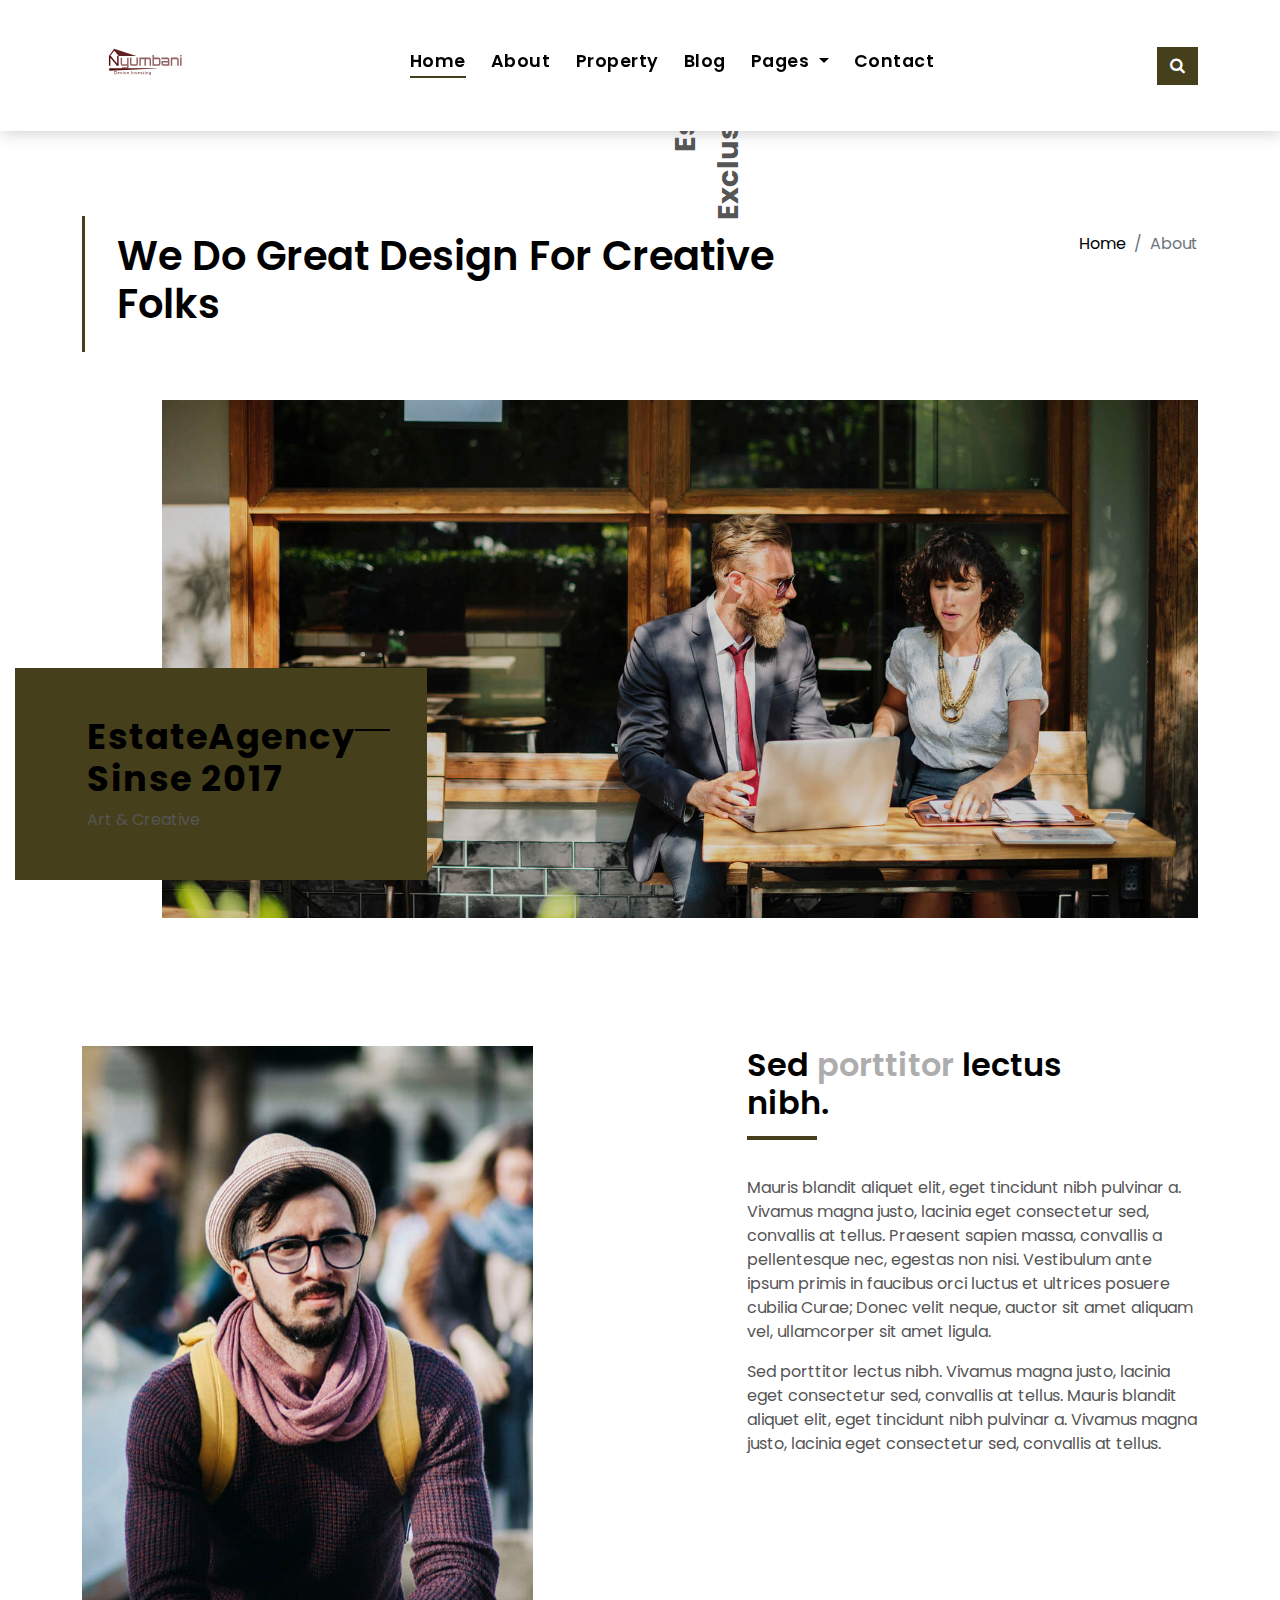
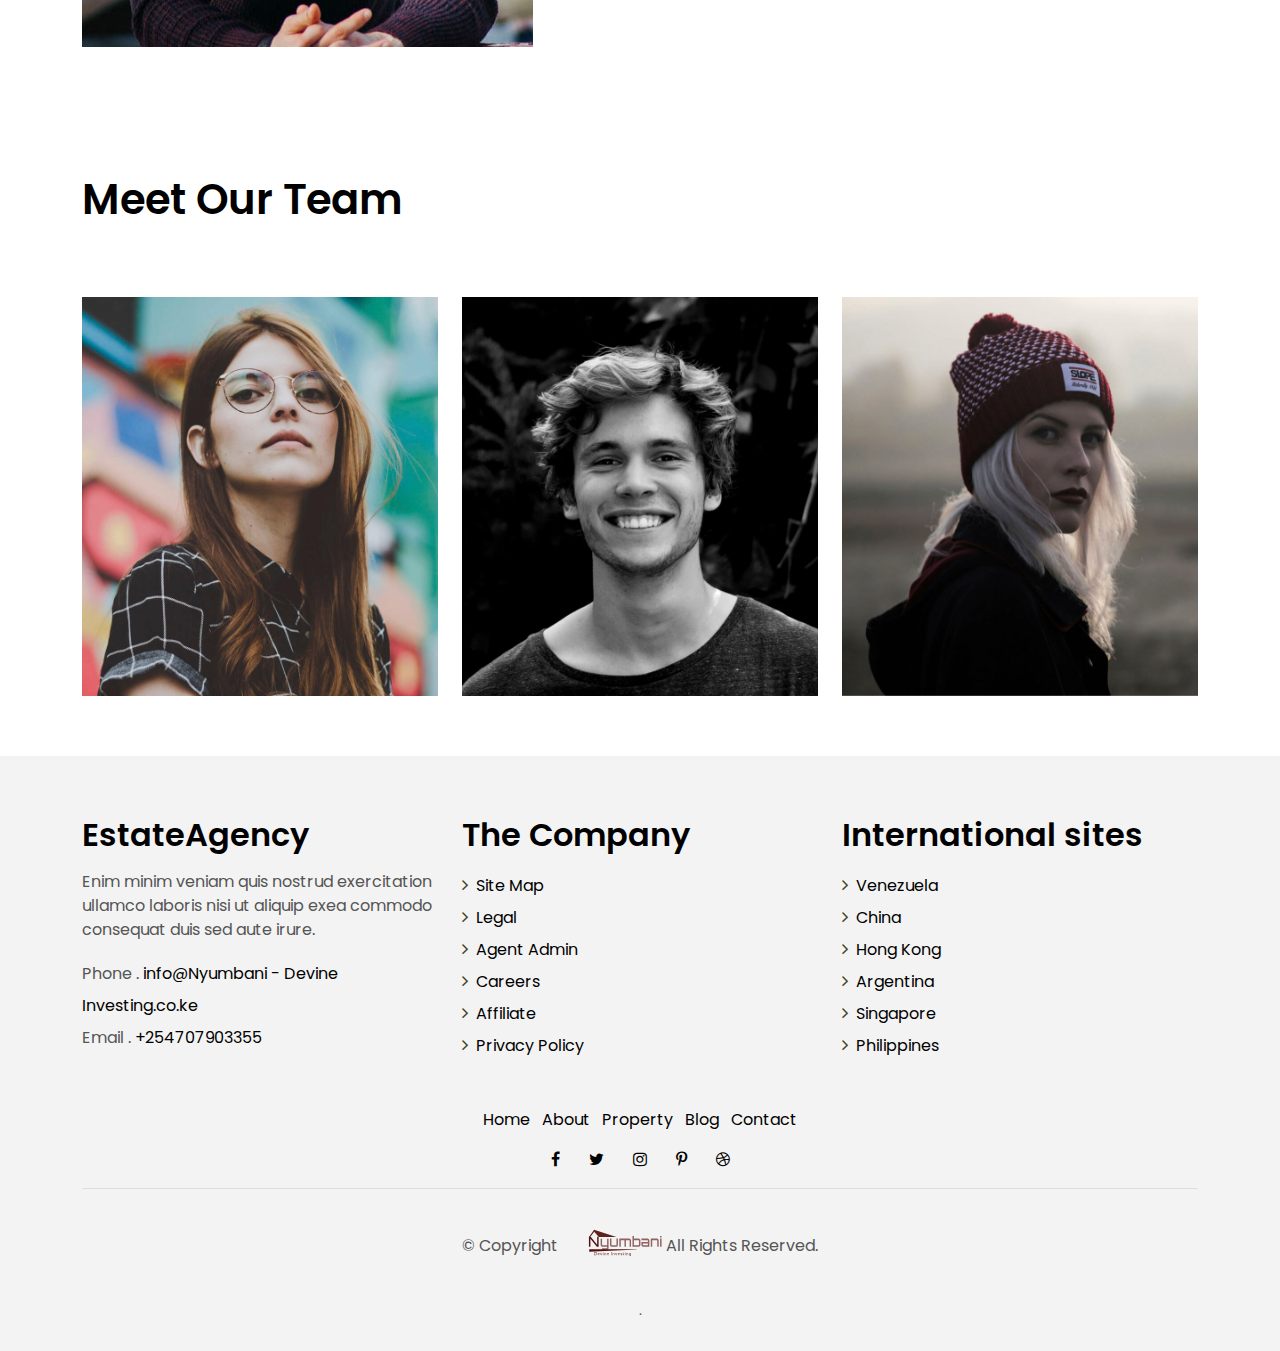
==== commit 411beeb3: "index update" ====
--- a/about.html
+++ b/about.html
@@ -478,7 +478,7 @@
             <div class="w-footer-a">
               <ul class="list-unstyled">
                 <li class="color-a">
-                  <span class="color-text-a">Phone .</span> info@nyumbani.co.ke
+                  <span class="color-text-a">Phone .</span> info@Nyumbani - Devine Investing.co.ke
                 </li>
                 <li class="color-a">
                   <span class="color-text-a">Email .</span> +254707903355
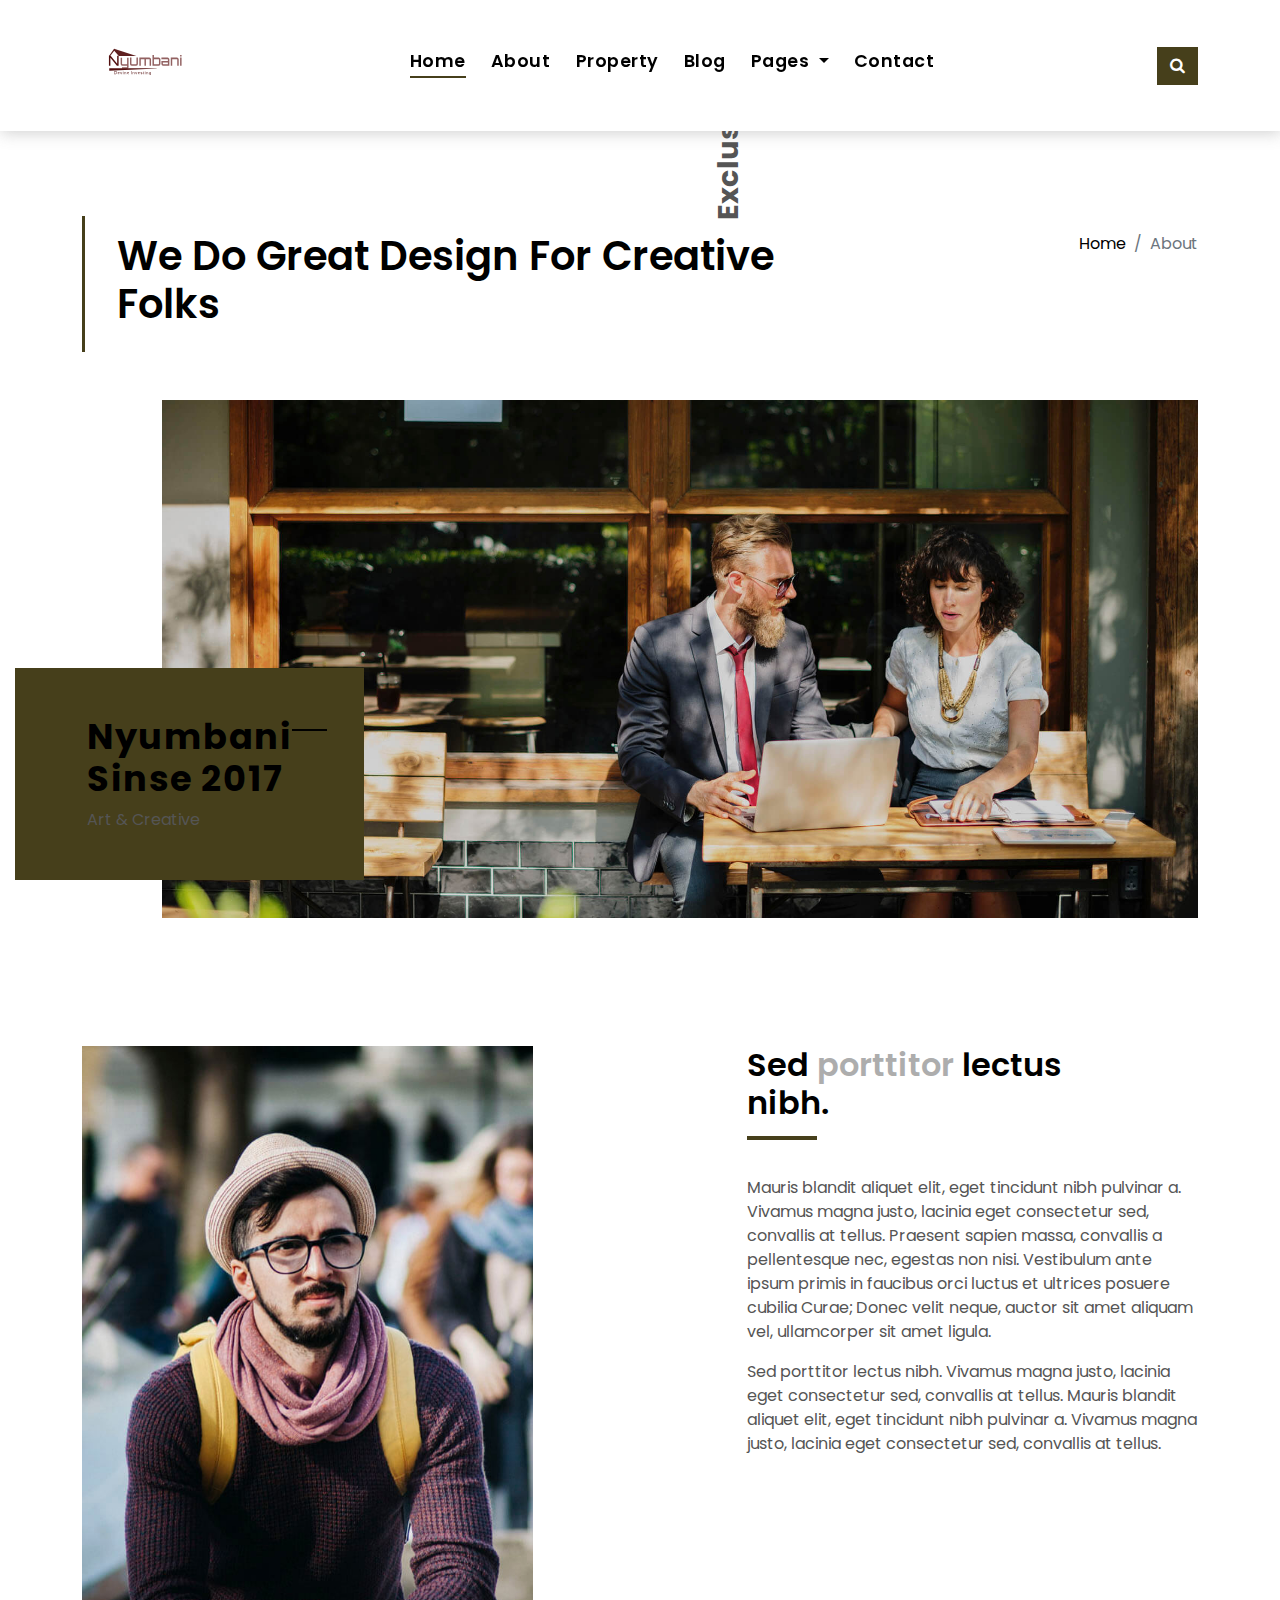
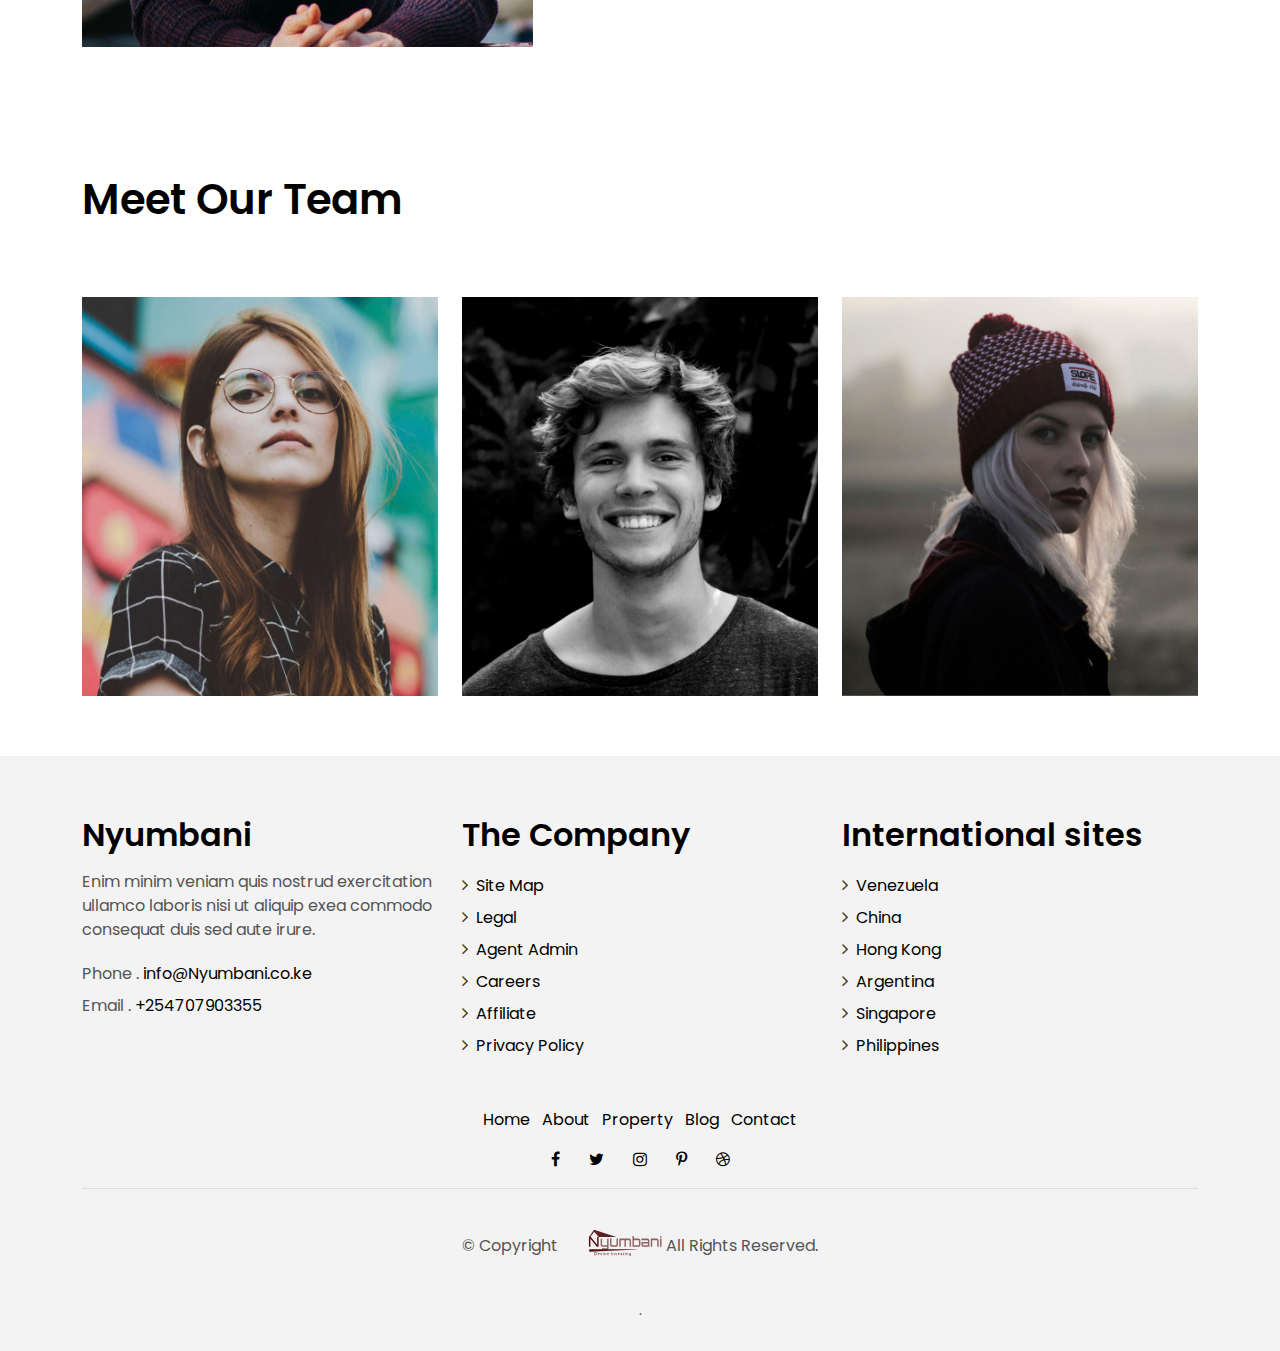
==== commit 60904f16: "index update" ====
--- a/about.html
+++ b/about.html
@@ -5,7 +5,7 @@
   <meta charset="utf-8">
   <meta content="width=device-width, initial-scale=1.0" name="viewport">
 
-  <title>EstateAgency Bootstrap Template - About</title>
+  <title>Nyumbani Bootstrap Template - About</title>
   <meta content="" name="description">
   <meta content="" name="keywords">
 
@@ -27,7 +27,7 @@
   <link href="assets/css/style.css" rel="stylesheet">
 
   <!-- =======================================================
-  * Template Name: EstateAgency - v3.0.1
+  * Template Name: Nyumbani - v3.0.1
   * Template URL: https://bootstrapmade.com/real-estate-agency-bootstrap-template/
   * Author: BootstrapMade.com
   * License: https://bootstrapmade.com/license/
@@ -214,7 +214,7 @@
               <img src="assets/img/slide-about-1.jpg" alt="" class="img-fluid">
             </div>
             <div class="sinse-box">
-              <h3 class="sinse-title">EstateAgency
+              <h3 class="sinse-title">Nyumbani
                 <span></span>
                 <br> Sinse 2017
               </h3>
@@ -228,7 +228,7 @@
               </div>
               <div class="col-lg-2  d-none d-lg-block">
                 <div class="title-vertical d-flex justify-content-start">
-                  <span>EstateAgency Exclusive Property</span>
+                  <span>Nyumbani Exclusive Property</span>
                 </div>
               </div>
               <div class="col-md-6 col-lg-5 section-md-t3">
@@ -467,7 +467,7 @@
         <div class="col-sm-12 col-md-4">
           <div class="widget-a">
             <div class="w-header-a">
-              <h3 class="w-title-a text-brand">EstateAgency</h3>
+              <h3 class="w-title-a text-brand">Nyumbani</h3>
             </div>
             <div class="w-body-a">
               <p class="w-text-a color-text-a">
@@ -478,7 +478,7 @@
             <div class="w-footer-a">
               <ul class="list-unstyled">
                 <li class="color-a">
-                  <span class="color-text-a">Phone .</span> info@Nyumbani - Devine Investing.co.ke
+                  <span class="color-text-a">Phone .</span> info@Nyumbani.co.ke
                 </li>
                 <li class="color-a">
                   <span class="color-text-a">Email .</span> +254707903355
--- a/assets/css/style.css
+++ b/assets/css/style.css
@@ -1,5 +1,5 @@
 /**
-* Template Name: EstateAgency - v3.0.1
+* Template Name: Nyumbani - v3.0.1
 * Template URL: https://bootstrapmade.com/real-estate-agency-bootstrap-template/
 * Author: BootstrapMade.com
 * License: https://bootstrapmade.com/license/
